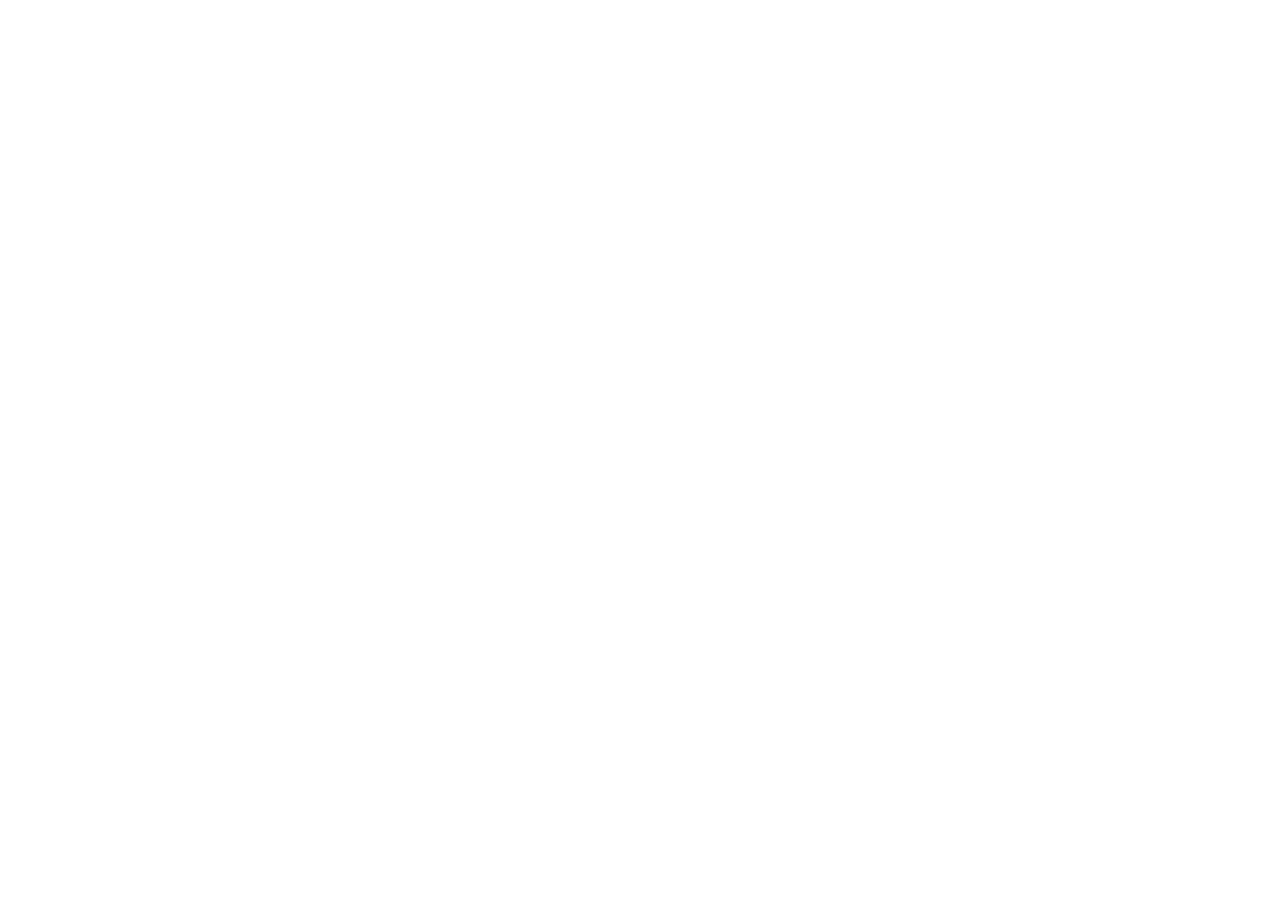
==== caldero.html @ 65c35e45 "Agregar pagina caldero" ====
<!DOCTYPE html>
<html>
<head>
    <!--Media-Queries-->
    <meta name="viewport" content="width=device-width,initial-scale=1.0, user-scalable=no" />
    <link rel="stylesheet" href="https://cdn.jsdelivr.net/npm/bootstrap@4.5.3/dist/css/bootstrap.min.css" integrity="sha384-TX8t27EcRE3e/ihU7zmQxVncDAy5uIKz4rEkgIXeMed4M0jlfIDPvg6uqKI2xXr2" crossorigin="anonymous">
    <link rel="stylesheet" href="style_caldero.css">
</head>
<body>
    
</body>



</html>
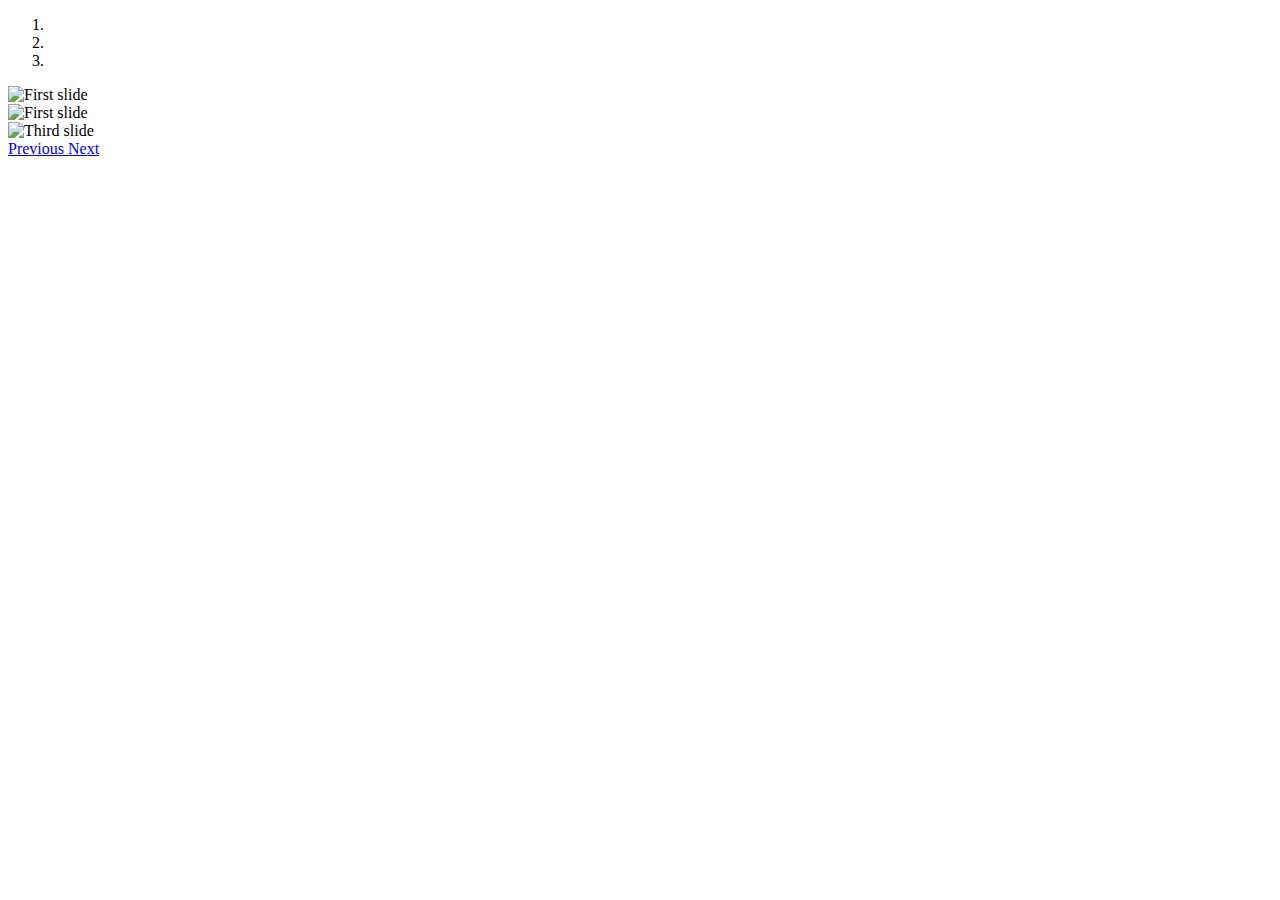
==== commit d59bba78: "Carrusel caldero" ====
--- a/caldero.html
+++ b/caldero.html
@@ -7,7 +7,32 @@
     <link rel="stylesheet" href="style_caldero.css">
 </head>
 <body>
-    
+    <div id="carouselExampleIndicators" class="carousel slide" data-ride="carousel">
+        <ol class="carousel-indicators">
+          <li data-target="#carouselExampleIndicators" data-slide-to="0" class="active"></li>
+          <li data-target="#carouselExampleIndicators" data-slide-to="1"></li>
+          <li data-target="#carouselExampleIndicators" data-slide-to="2"></li>
+        </ol>
+        <div class="carousel-inner">
+          <div class="carousel-item active">
+            <img class="d-block w-100 card-img-top" src="https://getmatcha.com/wp-content/uploads/2019/05/profile-headshot-square.png" alt="First slide">
+          </div>
+        </div>
+          <div class="carousel-item">
+                <img class="d-block w-100 card-img-top" src="https://getmatcha.com/wp-content/uploads/2019/08/0.jpg" alt="First slide">
+          </div>
+          <div class="carousel-item">
+              <img class="d-block w-100 card-img-top" src="https://getmatcha.com/wp-content/uploads/2019/06/matt-and-margaret_headshot.png" alt="Third slide">
+          </div>
+        <a class="carousel-control-prev" href="#carouselExampleIndicators" role="button" data-slide="prev">
+          <span class="carousel-control-prev-icon" aria-hidden="true"></span>
+          <span class="sr-only">Previous</span>
+        </a>
+        <a class="carousel-control-next" href="#carouselExampleIndicators" role="button" data-slide="next">
+          <span class="carousel-control-next-icon" aria-hidden="true"></span>
+          <span class="sr-only">Next</span>
+        </a>
+      </div>
 </body>
 
 
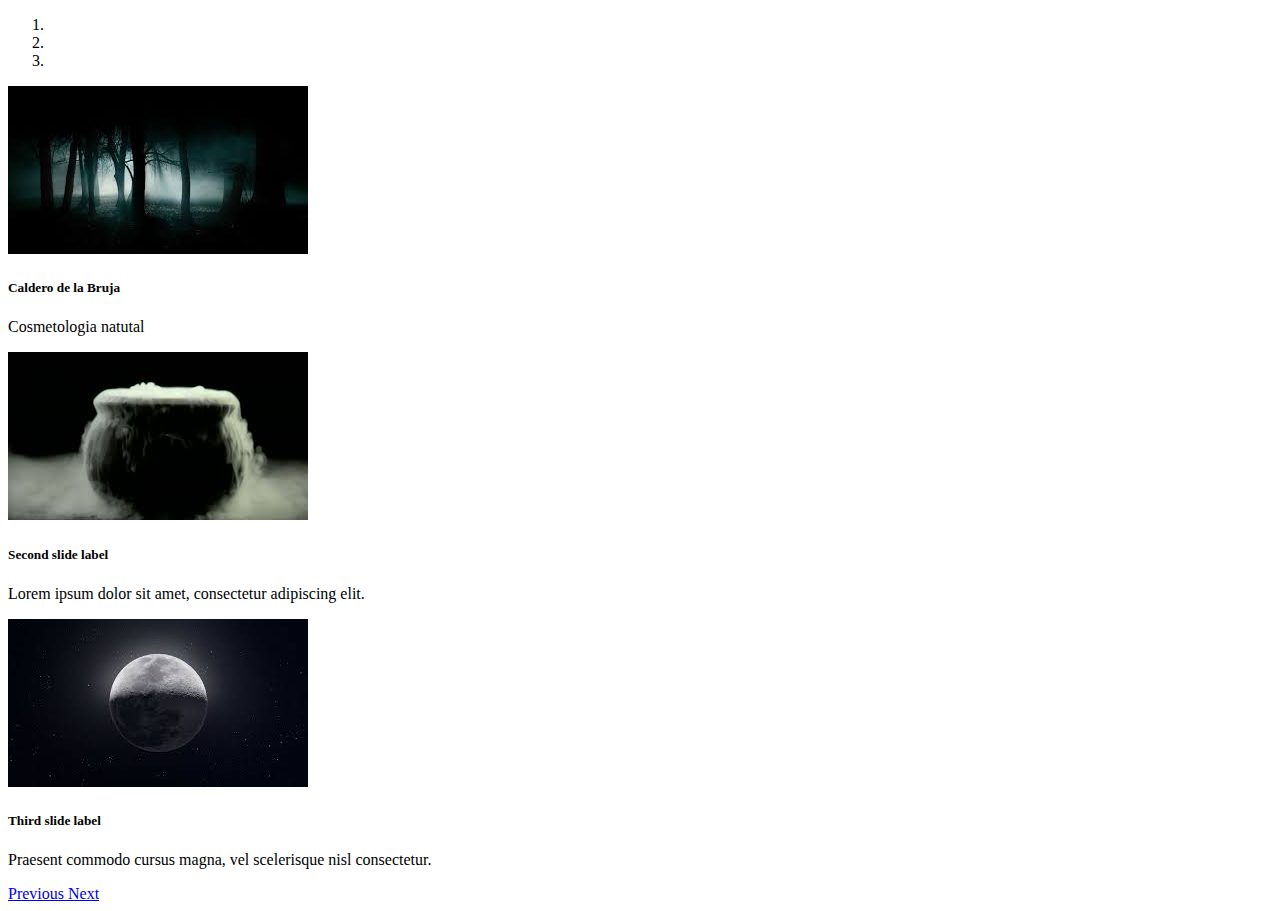
==== commit f75b0ea5: "Fotos carrusel" ====
--- a/caldero.html
+++ b/caldero.html
@@ -7,32 +7,48 @@
     <link rel="stylesheet" href="style_caldero.css">
 </head>
 <body>
-    <div id="carouselExampleIndicators" class="carousel slide" data-ride="carousel">
-        <ol class="carousel-indicators">
-          <li data-target="#carouselExampleIndicators" data-slide-to="0" class="active"></li>
-          <li data-target="#carouselExampleIndicators" data-slide-to="1"></li>
-          <li data-target="#carouselExampleIndicators" data-slide-to="2"></li>
-        </ol>
-        <div class="carousel-inner">
-          <div class="carousel-item active">
-            <img class="d-block w-100 card-img-top" src="https://getmatcha.com/wp-content/uploads/2019/05/profile-headshot-square.png" alt="First slide">
-          </div>
+  <!--Carrusel Inicial-->
+  <div id="carouselExampleCaptions" class="carousel slide" data-ride="carousel">
+    <ol class="carousel-indicators">
+      <li data-target="#carouselExampleCaptions" data-slide-to="0" class="active"></li>
+      <li data-target="#carouselExampleCaptions" data-slide-to="1"></li>
+      <li data-target="#carouselExampleCaptions" data-slide-to="2"></li>
+    </ol>
+    <div class="carousel-inner">
+      <div class="carousel-item active">
+        <img src="[data-uri]" class="d-block w-100" alt="...">
+        <div class="carousel-caption d-none d-md-block">
+          <h5>Caldero de la Bruja</h5>
+          <p>Cosmetologia natutal</p>
         </div>
-          <div class="carousel-item">
-                <img class="d-block w-100 card-img-top" src="https://getmatcha.com/wp-content/uploads/2019/08/0.jpg" alt="First slide">
-          </div>
-          <div class="carousel-item">
-              <img class="d-block w-100 card-img-top" src="https://getmatcha.com/wp-content/uploads/2019/06/matt-and-margaret_headshot.png" alt="Third slide">
-          </div>
-        <a class="carousel-control-prev" href="#carouselExampleIndicators" role="button" data-slide="prev">
-          <span class="carousel-control-prev-icon" aria-hidden="true"></span>
-          <span class="sr-only">Previous</span>
-        </a>
-        <a class="carousel-control-next" href="#carouselExampleIndicators" role="button" data-slide="next">
-          <span class="carousel-control-next-icon" aria-hidden="true"></span>
-          <span class="sr-only">Next</span>
-        </a>
       </div>
+      <div class="carousel-item">
+        <img src="[data-uri]" class="d-block w-100" alt="Caldero">
+        <div class="carousel-caption d-none d-md-block">
+          <h5>Second slide label</h5>
+          <p>Lorem ipsum dolor sit amet, consectetur adipiscing elit.</p>
+        </div>
+      </div>
+      <div class="carousel-item">
+        <img src="[data-uri]" class="d-block w-100" alt="Luna">
+        <div class="carousel-caption d-none d-md-block">
+          <h5>Third slide label</h5>
+          <p>Praesent commodo cursus magna, vel scelerisque nisl consectetur.</p>
+        </div>
+      </div>
+    </div>
+    <a class="carousel-control-prev" href="#carouselExampleCaptions" role="button" data-slide="prev">
+      <span class="carousel-control-prev-icon" aria-hidden="true"></span>
+      <span class="sr-only">Previous</span>
+    </a>
+    <a class="carousel-control-next" href="#carouselExampleCaptions" role="button" data-slide="next">
+      <span class="carousel-control-next-icon" aria-hidden="true"></span>
+      <span class="sr-only">Next</span>
+    </a>
+  </div>  
+
+
+
 </body>
 
 
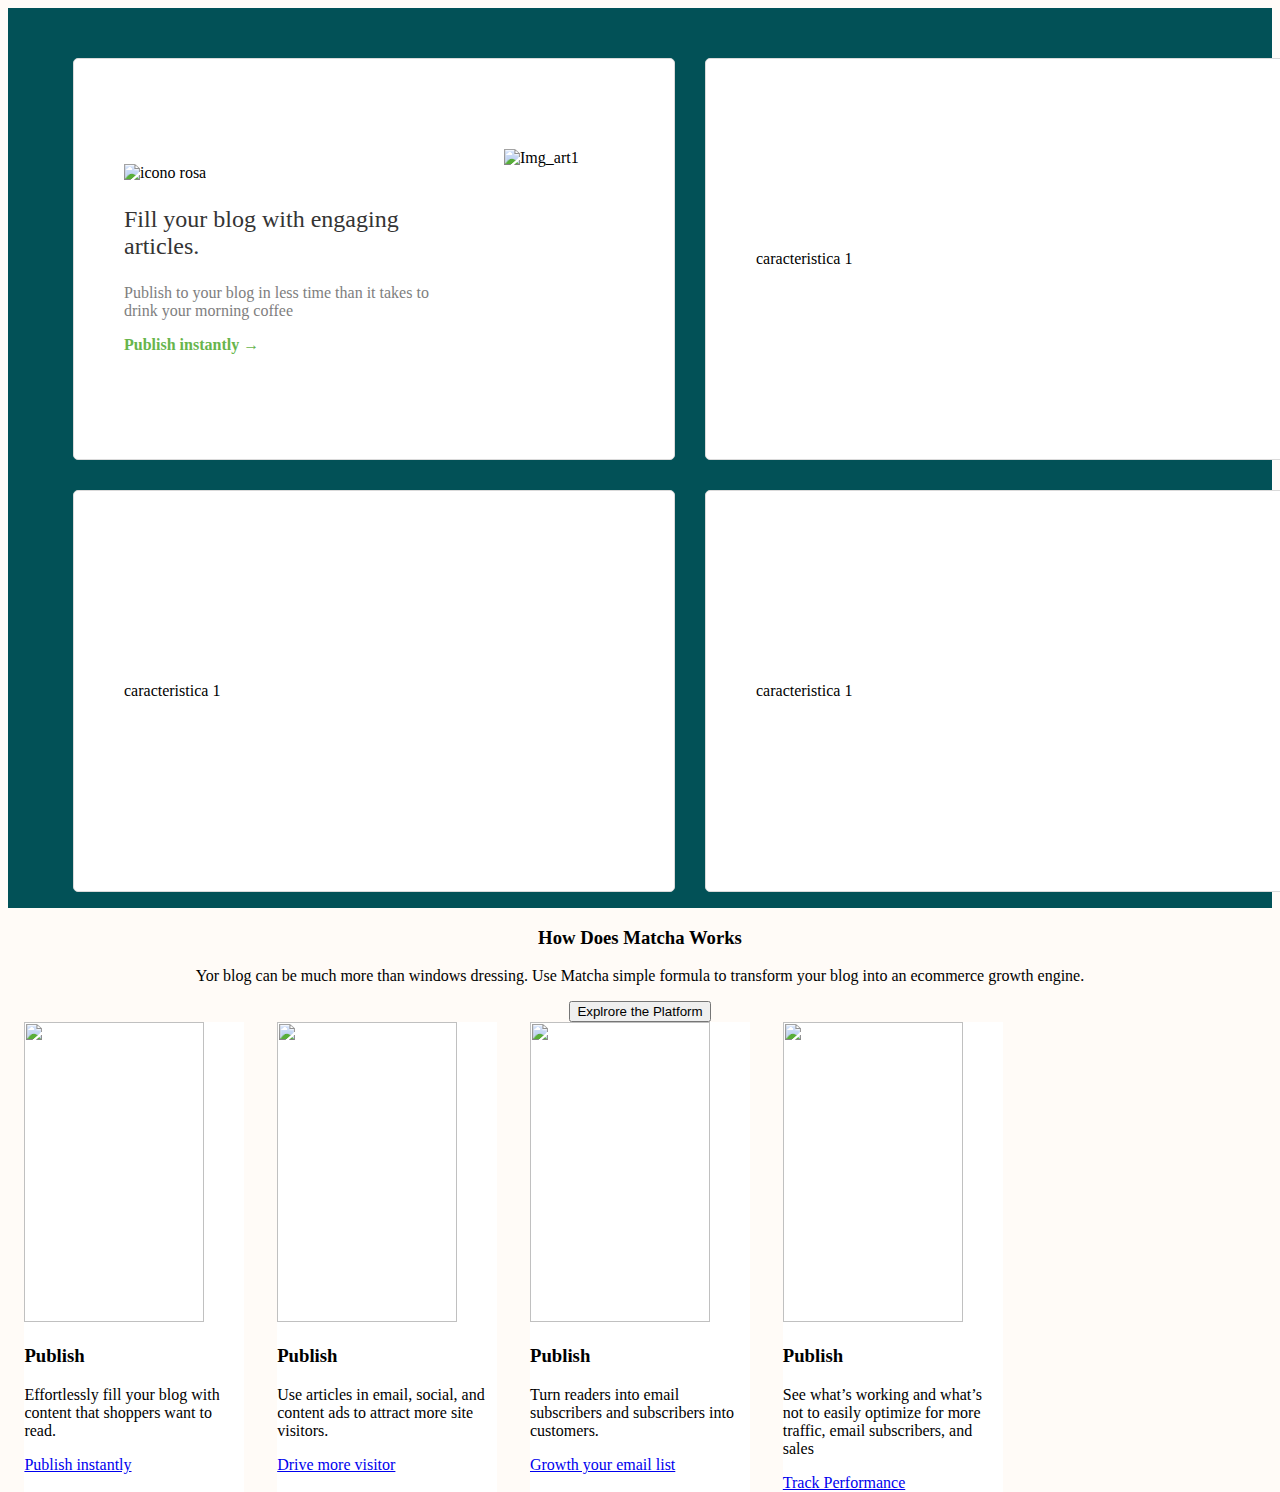
==== commit 46614425: "creacion de template con js para enviar email" ====
--- a/caldero.html
+++ b/caldero.html
@@ -7,50 +7,107 @@
     <link rel="stylesheet" href="style_caldero.css">
 </head>
 <body>
-  <!--Carrusel Inicial-->
-  <div id="carouselExampleCaptions" class="carousel slide" data-ride="carousel">
-    <ol class="carousel-indicators">
-      <li data-target="#carouselExampleCaptions" data-slide-to="0" class="active"></li>
-      <li data-target="#carouselExampleCaptions" data-slide-to="1"></li>
-      <li data-target="#carouselExampleCaptions" data-slide-to="2"></li>
-    </ol>
-    <div class="carousel-inner">
-      <div class="carousel-item active">
-        <img src="[data-uri]" class="d-block w-100" alt="...">
-        <div class="carousel-caption d-none d-md-block">
-          <h5>Caldero de la Bruja</h5>
-          <p>Cosmetologia natutal</p>
-        </div>
+
+  <section class="Section_azul">
+    <article class="art"> 
+      <div class="art-text">
+        <img class="icono" src="https://getmatcha.com/wp-content/themes/getmatcha/img/icon_publish.png" alt="icono rosa">
+        <h3>
+          Fill your blog with engaging articles.
+        </h3>
+          <p>
+            Publish to your blog in less 
+            time than it takes to drink your
+            morning coffee
+          </p>
+          <a href="#">Publish instantly →</a>
       </div>
-      <div class="carousel-item">
-        <img src="[data-uri]" class="d-block w-100" alt="Caldero">
-        <div class="carousel-caption d-none d-md-block">
-          <h5>Second slide label</h5>
-          <p>Lorem ipsum dolor sit amet, consectetur adipiscing elit.</p>
-        </div>
-      </div>
-      <div class="carousel-item">
-        <img src="[data-uri]" class="d-block w-100" alt="Luna">
-        <div class="carousel-caption d-none d-md-block">
-          <h5>Third slide label</h5>
-          <p>Praesent commodo cursus magna, vel scelerisque nisl consectetur.</p>
-        </div>
-      </div>
-    </div>
-    <a class="carousel-control-prev" href="#carouselExampleCaptions" role="button" data-slide="prev">
-      <span class="carousel-control-prev-icon" aria-hidden="true"></span>
-      <span class="sr-only">Previous</span>
-    </a>
-    <a class="carousel-control-next" href="#carouselExampleCaptions" role="button" data-slide="next">
-      <span class="carousel-control-next-icon" aria-hidden="true"></span>
-      <span class="sr-only">Next</span>
-    </a>
-  </div>  
-
+        <img src="https://getmatcha.com/wp-content/themes/getmatcha/img/image_publish.png" alt="Img_art1">
+    </article>
+    <article class="art">
+      caracteristica 1
+    </article>
+    <article class="art">
+      caracteristica 1
+    </article>
+    <article class="art">
+      caracteristica 1
+    </article>
+  </section>
 
 
 </body>
 
+<section class="segundo_encabezado">
+  <h3>
+    How Does Matcha Works
+  </h3>
+  <p>
+    Yor blog can be much more than windows dressing. Use Matcha simple formula to transform your blog
+    into an ecommerce growth engine.
+  </p>
+  <button>
+    Explrore the Platform
+  </button>
+</section>
+<section class="section-how">
+  <article class="card">
+    <img src="https://getmatcha.com/wp-content/themes/getmatcha/img/ill-publish.png" alt="">
+    <h3>
+      Publish
+    </h3>
+    <p>
+      Effortlessly fill your blog
+      with content that shoppers
+      want to read.
+    </p>
+    <a href="#">
+      Publish instantly
+    </a>
+  </article>
+  <article class="card">
+    <img src="https://getmatcha.com/wp-content/themes/getmatcha/img/ill-publish.png" alt="">
+    <h3>
+      Publish
+    </h3>
+    <p>
+      Use articles in email, social,
+      and content ads to attract
+      more site visitors.
+    </p>
+    <a href="#">
+      Drive more visitor
+    </a>
+  </article>
+  <article class="card">
+    <img src="https://getmatcha.com/wp-content/themes/getmatcha/img/ill-publish.png" alt="">
+    <h3>
+      Publish
+    </h3>
+    <p>
+      Turn readers into email
+      subscribers and subscribers
+      into customers.
+    </p>
+    <a href="#">
+      Growth your email list
+    </a>
+  </article>
+  <article class="card">
+    <img src="https://getmatcha.com/wp-content/themes/getmatcha/img/ill-publish.png" alt="">
+    <h3>
+      Publish
+    </h3>
+    <p>
+      See what’s working and what’s not to easily
+      optimize for more traffic, 
+      email subscribers, and sales
+    </p>
+    <a href="#">
+      Track Performance
+    </a>
+  </article>
 
+</section>
 
 </html>--- a/style_caldero.css
+++ b/style_caldero.css
@@ -0,0 +1,76 @@
+body{
+    background-color: #fffbf7
+}
+.Section_azul{
+    display: grid;
+    grid-template: repeat(2,1fr) / repeat(2,1fr);
+    height: 800px;
+    background-color: #025157;
+    align-items: center;
+    justify-items: center;
+    padding: 50px 50px;
+
+}
+.Section_azul>.art{
+    margin-bottom: 30px;
+    width: 550px;
+    height: 320px;
+    margin-left: 15px;
+    margin-right: 15px;
+    background-color: #fff;
+    border: 1px solid #dadada;
+    border-radius: 5px;
+    display: flex;
+    align-items: center;
+    padding-left: 50px;
+    padding-top: 40px;
+    padding-bottom: 40px;
+}
+.art-text{
+    flex: 2;
+    padding-right: 40px;
+}
+.art-text> .icono{ 
+    height: 50px;
+    width: 50px;
+}
+.art> img{
+    height: 220px;
+    width: 100px;
+    flex: 1;
+}
+.art-text>h3{
+    font-size: 24px;
+    color: #343434;
+    font-weight: 400;
+}
+.art-text> p{
+    font-size: 16px;
+    color: #7e7e7e;
+    font-weight: 400;
+}
+.art-text>a{
+    font-size: 16px;
+    color: #67b54b;
+    font-weight: 600;
+    text-decoration: none;
+}
+
+.segundo_encabezado{
+   text-align: center;
+}
+.section-how{
+    display: grid;
+    grid-template: repeat(1,1fr) / repeat(4, 1fr);
+    height: 200px;
+    width: 80%;
+    justify-items: center;
+}
+.section-how > .card{
+    background-color: white;
+    width: 220px;
+}
+.card > img{
+    height: 300px;
+    width: 180px;
+}
